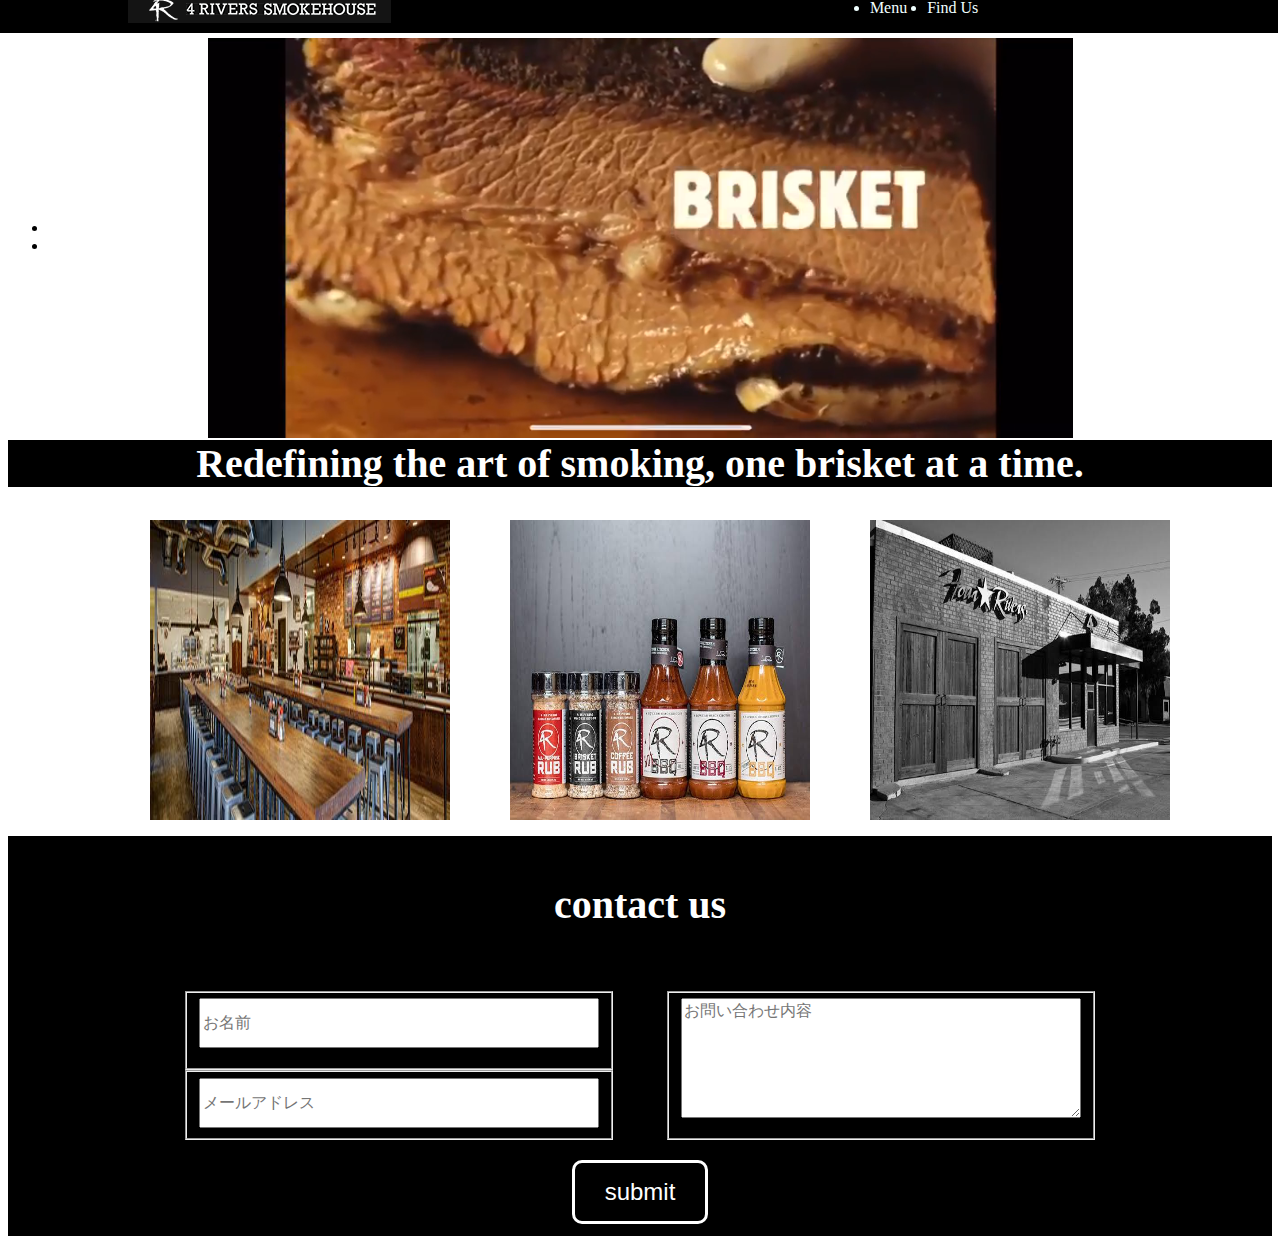
==== index.html @ 0599948c "update" ====
<!DOCTYPE html>
<html lang="en">
<head>
    <meta charset="UTF-8">
    <meta name="viewport" content="width=device-width, initial-scale=1.0">
    <meta http-equiv="X-UA-Compatible" content="ie=edge">
    <link rel="stylesheet" href="assets/css/style.css">
    <title>4 Rivers Smokehouse</title>
</head>
<body>
    <header id="fixed">
      <div class="icon">
          <img src="assets/img/スクリーンショット 2019-05-20 12.54.20.png" alt="logo">
      </div>
      <ul class = 'header-right'>
         <li>Menu</li>
         <li>Find Us</li>
    </header>
    <main id="video">
        
        <h1>HOT BRISKET NOW</h1>
        <ul>
            <li>18 YEARS TO MASTER</li>
            <li>YOURS TO SAVOR</li>
        </ul>

    <div class="btns">
        <button class="menu">SEE THE MENU</button>
        <button class="online">ORDER ONLINE</button>
        <video autoplay loop muted src="assets/img/IMG_1155.mov">
        </video>
       
    </div>
    </main>

    <main id="main2">
        <h2>Redefining the art of smoking,
                one brisket at a time.</h2>
      
        <ul class="img-box">
            <li>
                <img src="assets/img/IMG_1156.JPG" alt="img">
            </li>
            <li>
                <img src="assets/img/IMG_1158.JPG" alt="img">
            </li>
            <li>
                <img src="assets/img/IMG_1162.JPG" alt="img">
            </li>
        </ul>  
        
        <aside class="contact">
    <h2 class="sub-title">contact us</h2>
    <!-- form -->
    <form action="">
      <div class="form">
        <!-- 左側のフォーム -->
        <div class="form-left">
          <fieldset>
            <input  class="name" type="text" placeholder="お名前">
          </fieldset>
          <fieldset>
            <input  class="email" type="email" placeholder="メールアドレス">
          </fieldset>
        </div>
        <!-- 右側のフォーム -->
        <fieldset>
          <textarea  class="inquiry" name="" placeholder="お問い合わせ内容"></textarea>
        </fieldset>
      </div>
      <button>submit</button>
    </form>
  </aside>
    </main>
    <footer>

    </footer>  


</body>
</html>
---- assets/css/style.css ----
#fixed{
    position: fixed;
    width: 100%;
    margin-top: -25px;
    margin-left:-10px;
}

header{
    display: flex;
    justify-content: space-around;
    background-color: black;
    color: azure;
}
.icon{
    display: flex;
    align-items: center;
    margin-left: -90px;
}

.header-right {
    display: flex;
    align-items: center;
    margin-right: 80px;
  }

.header-right li:first-child{
    margin-right:20px; 
}

#video {
    display: flex;
    flex-direction: column;
    justify-content: center;
    text-align: center;
    background-repeat: no-repeat;
    background-size: cover;
    height: 400px;
    color: black;
    position: relative;
  }
 
  video {  
    width: 100%;
    height: 100%;
    position: absolute;
    top:30px;
    left:0;
  }


  #main2 h2{
      background-color: black;
      color: white;
      margin-top: 32px;
      margin-left:0;
      margin-right: 0; 
      font-size: 40px;
      text-align: center;
      font-family: 'Times New Roman', Times, serif;
  }

  .img-box {
      margin-top:0;
    display: flex;
    justify-content: center;
  }
  
  .img-box li {
    display: flex;
    flex-direction: column;
    margin-right: 60px;
    text-align: center;
  }
  
  .img-box li:last-child {
    margin-right: 0;
  }
  
  .img-box li img {
    height: 300px;
    width: 300px;
  }
  
  .img-box li span {
    font-size: 24px;
    margin-top: 20px;
  }

  .contact {
    display: flex;
    flex-direction: column;
    justify-content: center;
    text-align: center;
    height: 400px;
    background-color:black;
  }
  
  .contact .form {
    margin: 30px 0 30px;
    display: flex;
    justify-content: center;
  }
  
  .form .name {
    margin-bottom: 10px;
  }
  
  .form .name, 
  .form .email {
    height: 50px;
    width: 400px;
    box-sizing: border-box;
    font-size: 16px;
  }
  
  .form-left {
    margin-right: 50px;
  }
  
  .form .inquiry {
    height: 120px;
    width: 400px;
    box-sizing: border-box;
    font-size: 16px;
  }
  
  .contact button {
    background-color: black;
    color: #fff;
    border: 3px solid white;
    border-radius: 10px;
    font-size: 24px;
    padding: 15px 30px;
    box-sizing: border-box;
    transition-duration: 500ms;
    margin-top: -10px;
  }
  
  .contact button:hover {
    background-color: white;
    color: black;
    transition-duration: 500ms;
  }
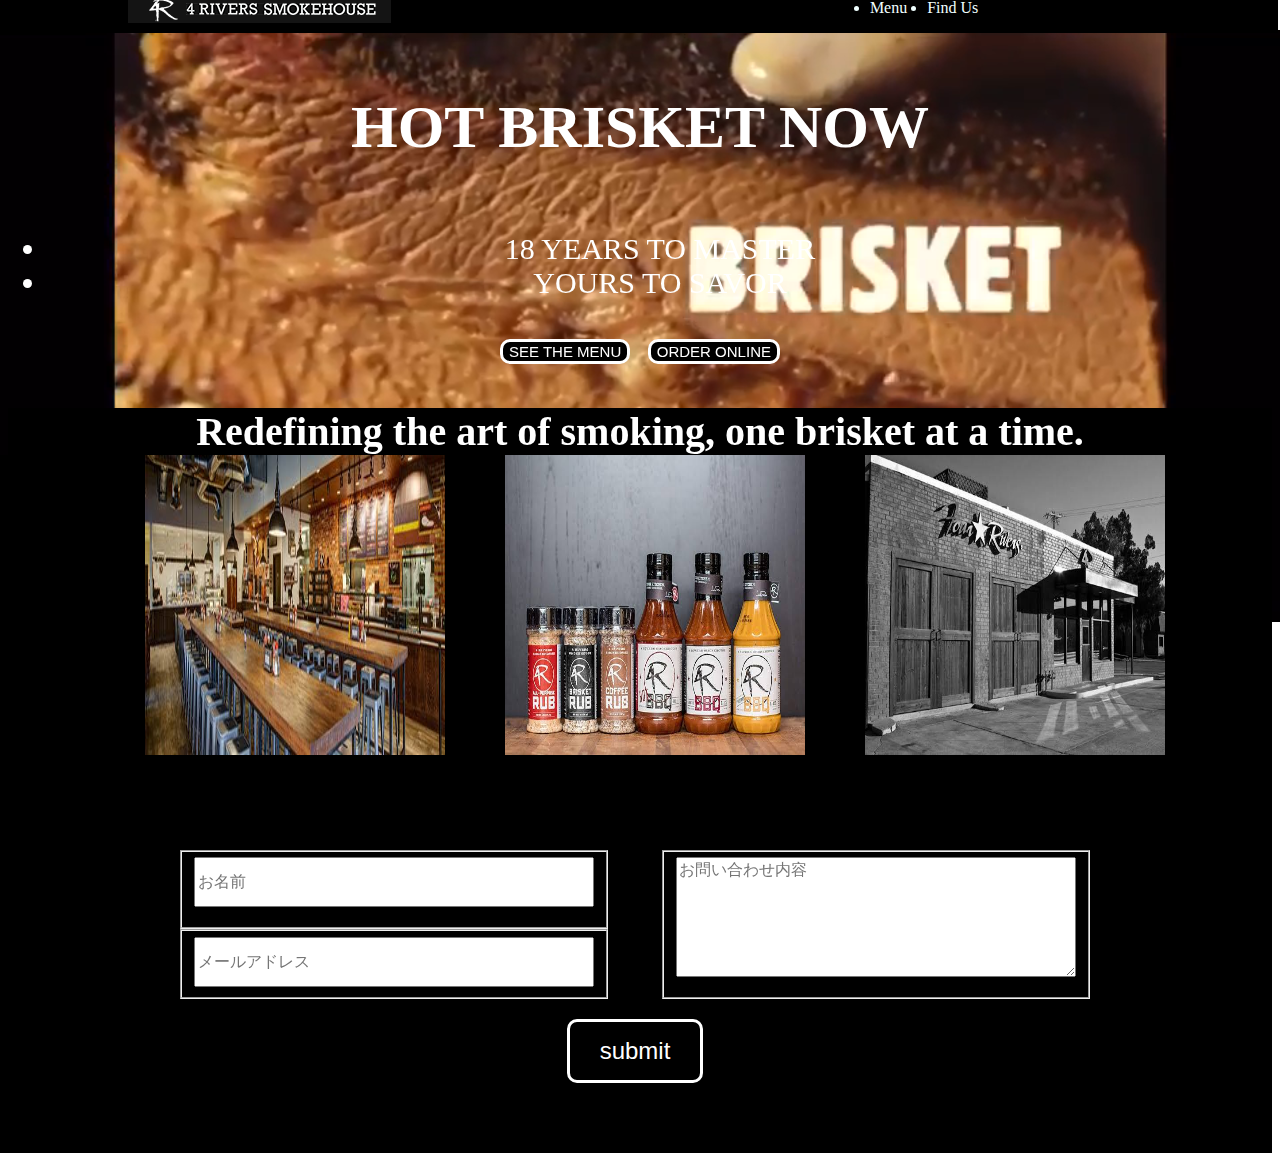
==== commit 94ef1e68: "css and html" ====
--- a/index.html
+++ b/index.html
@@ -16,6 +16,7 @@
          <li>Menu</li>
          <li>Find Us</li>
     </header>
+
     <main id="video">
         
         <h1>HOT BRISKET NOW</h1>
@@ -27,13 +28,14 @@
     <div class="btns">
         <button class="menu">SEE THE MENU</button>
         <button class="online">ORDER ONLINE</button>
+      </div>
         <video autoplay loop muted src="assets/img/IMG_1155.mov">
         </video>
        
-    </div>
+    
     </main>
 
-    <main id="main2">
+    <main2 id="main2">
         <h2>Redefining the art of smoking,
                 one brisket at a time.</h2>
       
@@ -48,7 +50,7 @@
                 <img src="assets/img/IMG_1162.JPG" alt="img">
             </li>
         </ul>  
-        
+    </main2>
         <aside class="contact">
     <h2 class="sub-title">contact us</h2>
     <!-- form -->
@@ -71,11 +73,12 @@
       <button>submit</button>
     </form>
   </aside>
-    </main>
+    
     <footer>
 
     </footer>  
 
+    
 
 </body>
-</html>+</html>
--- a/assets/css/style.css
+++ b/assets/css/style.css
@@ -4,6 +4,7 @@
     margin-top: -25px;
     margin-left:-10px;
 }
+
 
 header{
     display: flex;
@@ -35,34 +36,56 @@
     background-repeat: no-repeat;
     background-size: cover;
     height: 400px;
-    color: black;
-    position: relative;
+    color:white;
+    font-size: 30px;
+    font-family: fantasy;
   }
  
   video {  
     width: 100%;
-    height: 100%;
     position: absolute;
     top:30px;
     left:0;
+    z-index:-1;
   }
+
+  .btns button{
+    background-color: black;
+    color: #fff;
+    border: 3px solid white;
+    border-radius: 10px;
+    font-size: 15px;
+    box-sizing: border-box;
+    transition-duration: 500ms;
+  }
+  .btns button:hover {
+    background-color: white;
+    color: black;
+    transition-duration: 500ms;
+  }
+
+   .btns :first-child{
+    margin-right:10px;
+   }
 
 
   #main2 h2{
       background-color: black;
       color: white;
-      margin-top: 32px;
       margin-left:0;
       margin-right: 0; 
       font-size: 40px;
       text-align: center;
       font-family: 'Times New Roman', Times, serif;
+      margin: 0;
   }
 
   .img-box {
       margin-top:0;
     display: flex;
     justify-content: center;
+    background-color: black;
+    margin-left: -10px;
   }
   
   .img-box li {
@@ -89,10 +112,11 @@
   .contact {
     display: flex;
     flex-direction: column;
-    justify-content: center;
     text-align: center;
     height: 400px;
     background-color:black;
+    margin-top:-18px;
+    margin-left:-10px; 
   }
   
   .contact .form {
@@ -140,4 +164,14 @@
     background-color: white;
     color: black;
     transition-duration: 500ms;
-  }+  }
+  
+  body{
+  grid-template: 
+  "header"100px
+  "main"400px
+  "main2"400px
+  "aside"300px
+  "footer"100px
+  /1fr;
+}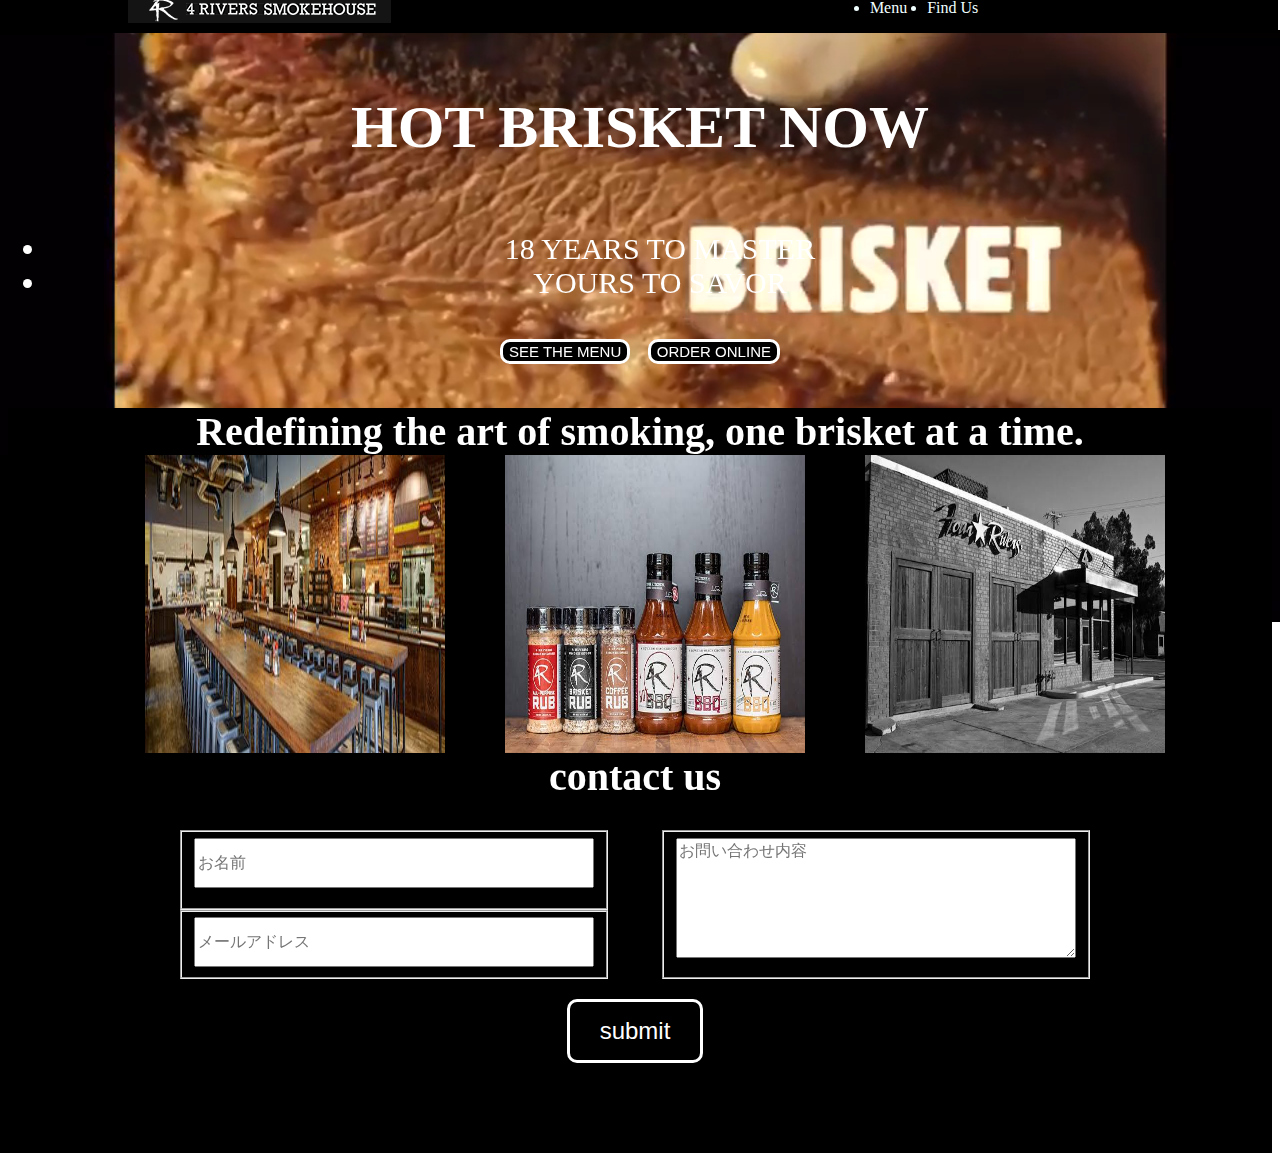
==== commit 27378303: "final html and css" ====
--- a/index.html
+++ b/index.html
@@ -16,7 +16,6 @@
          <li>Menu</li>
          <li>Find Us</li>
     </header>
-
     <main id="video">
         
         <h1>HOT BRISKET NOW</h1>
@@ -28,14 +27,13 @@
     <div class="btns">
         <button class="menu">SEE THE MENU</button>
         <button class="online">ORDER ONLINE</button>
-      </div>
         <video autoplay loop muted src="assets/img/IMG_1155.mov">
         </video>
        
-    
+    </div>
     </main>
 
-    <main2 id="main2">
+    <main id="main2">
         <h2>Redefining the art of smoking,
                 one brisket at a time.</h2>
       
@@ -50,7 +48,7 @@
                 <img src="assets/img/IMG_1162.JPG" alt="img">
             </li>
         </ul>  
-    </main2>
+        
         <aside class="contact">
     <h2 class="sub-title">contact us</h2>
     <!-- form -->
@@ -73,12 +71,11 @@
       <button>submit</button>
     </form>
   </aside>
-    
+    </main>
     <footer>
 
     </footer>  
 
-    
 
 </body>
-</html>
+</html>--- a/assets/css/style.css
+++ b/assets/css/style.css
@@ -174,4 +174,5 @@
   "aside"300px
   "footer"100px
   /1fr;
-}+}
+
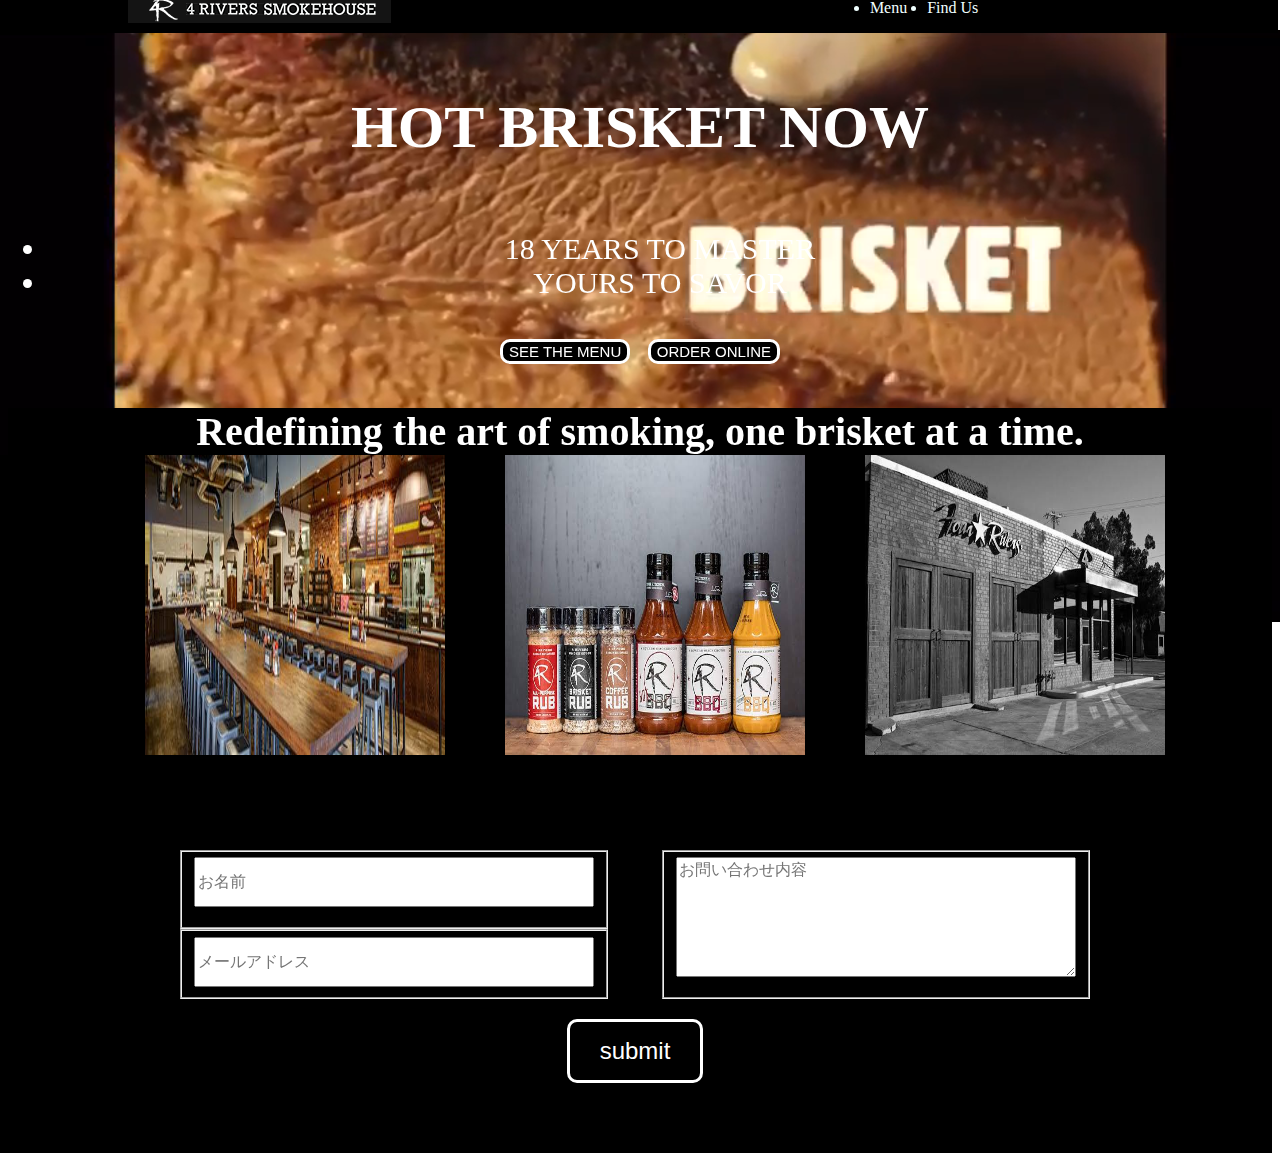
==== commit a77bdb84: "This is the 完成です" ====
--- a/index.html
+++ b/index.html
@@ -39,16 +39,16 @@
       
         <ul class="img-box">
             <li>
-                <img src="assets/img/IMG_1156.JPG" alt="img">
+                <img class="img"  src="assets/img/IMG_1156.JPG" alt="img">
             </li>
             <li>
-                <img src="assets/img/IMG_1158.JPG" alt="img">
+                <img class="img" src="assets/img/IMG_1158.JPG" alt="img">
             </li>
             <li>
-                <img src="assets/img/IMG_1162.JPG" alt="img">
+                <img class="img" src="assets/img/IMG_1162.JPG" alt="img">
             </li>
         </ul>  
-        
+      </main>
         <aside class="contact">
     <h2 class="sub-title">contact us</h2>
     <!-- form -->
@@ -71,11 +71,12 @@
       <button>submit</button>
     </form>
   </aside>
-    </main>
+    
     <footer>
 
     </footer>  
-
+<script src="https://ajax.googleapis.com/ajax/libs/jquery/3.4.1/jquery.min.js"></script>
+<script src="../group project/assets/js/app.js"></script>
 
 </body>
 </html>--- a/assets/css/style.css
+++ b/assets/css/style.css
@@ -103,6 +103,8 @@
     height: 300px;
     width: 300px;
   }
+
+ 
   
   .img-box li span {
     font-size: 24px;
@@ -176,3 +178,33 @@
   /1fr;
 }
 
+#over{
+  position: fixed;
+  top: 0;
+  width: 100%;
+  height: 100vh;
+  background-color: rgba(0, 0, 0, 0.8);
+  text-align: center;
+}
+
+
+.img-box2 {
+  position: relative;
+  margin-top: 100px;
+  display:inline-block;
+}
+
+.close {
+  position:absolute;
+  right:20px;
+  top:10px;
+  font-size:2em;
+  font-weight:bold;
+  color:#fff;
+  cursor:pointer;
+}
+
+.lightbox{
+  width: 500px;
+  height:500px;
+}
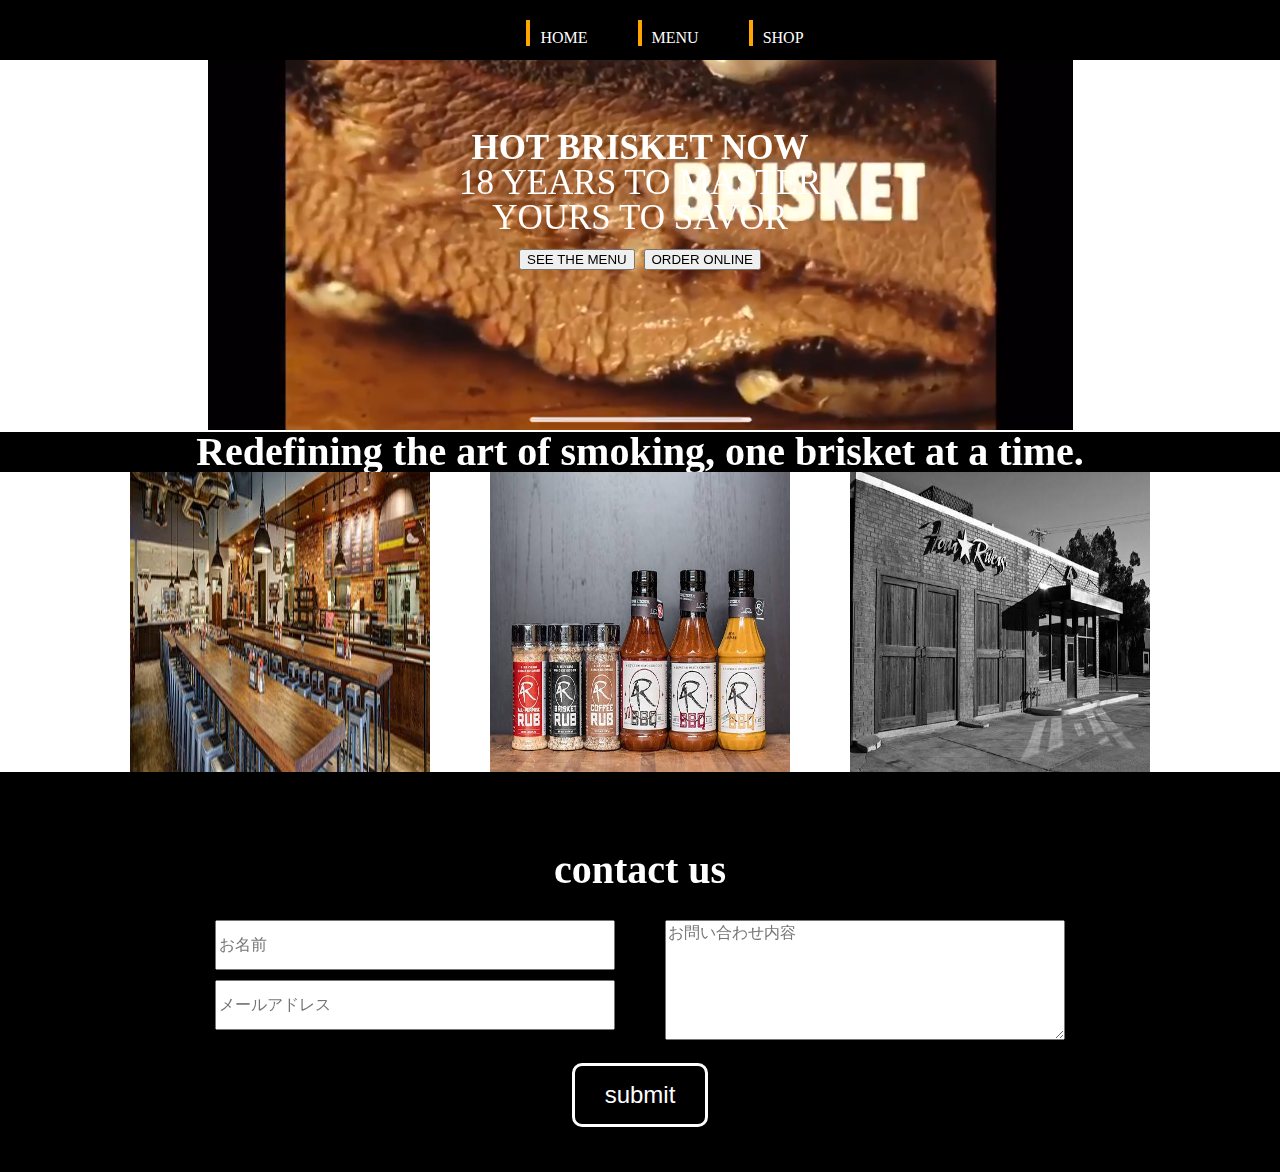
==== commit 429aa839: "akiranodesuga never mind" ====
--- a/index.html
+++ b/index.html
@@ -6,16 +6,32 @@
     <meta http-equiv="X-UA-Compatible" content="ie=edge">
     <link rel="stylesheet" href="assets/css/style.css">
     <title>4 Rivers Smokehouse</title>
+    <link rel="stylesheet" href="./assets/css/reset.css">
+    <link rel="stylesheet" href="https://use.fontawesome.com/releases/v5.8.2/css/all.css" integrity="sha384-oS3vJWv+0UjzBfQzYUhtDYW+Pj2yciDJxpsK1OYPAYjqT085Qq/1cq5FLXAZQ7Ay" crossorigin="anonymous">
 </head>
 <body>
-    <header id="fixed">
+    <!-- <header id="fixed">
       <div class="icon">
           <img src="assets/img/スクリーンショット 2019-05-20 12.54.20.png" alt="logo">
       </div>
       <ul class = 'header-right'>
          <li>Menu</li>
          <li>Find Us</li>
+    </header> -->
+    <header class="nav-containar">
+        <nav>
+            <ul>
+                <li class="nav-list"><i class="fab fa-r-project fa-2x"></i></li>
+                <li class="nav-list">HOME</li>
+                <li class="nav-list">MENU</li>
+                <li class="nav-list"> SHOP</li>
+                <li class="nav-list"><i class="fas fa-shopping-cart fa-2x"></i></li>
+            </ul>
+        </nav>
     </header>
+
+
+
     <main id="video">
         
         <h1>HOT BRISKET NOW</h1>
@@ -39,16 +55,16 @@
       
         <ul class="img-box">
             <li>
-                <img class="img"  src="assets/img/IMG_1156.JPG" alt="img">
+                <img src="assets/img/IMG_1156.JPG" alt="img">
             </li>
             <li>
-                <img class="img" src="assets/img/IMG_1158.JPG" alt="img">
+                <img src="assets/img/IMG_1158.JPG" alt="img">
             </li>
             <li>
-                <img class="img" src="assets/img/IMG_1162.JPG" alt="img">
+                <img src="assets/img/IMG_1162.JPG" alt="img">
             </li>
         </ul>  
-      </main>
+        
         <aside class="contact">
     <h2 class="sub-title">contact us</h2>
     <!-- form -->
@@ -71,12 +87,11 @@
       <button>submit</button>
     </form>
   </aside>
-    
+    </main>
     <footer>
 
     </footer>  
-<script src="https://ajax.googleapis.com/ajax/libs/jquery/3.4.1/jquery.min.js"></script>
-<script src="../group project/assets/js/app.js"></script>
+
 
 </body>
 </html>--- a/assets/css/style.css
+++ b/assets/css/style.css
@@ -1,10 +1,9 @@
-#fixed{
+/* #fixed{
     position: fixed;
     width: 100%;
     margin-top: -25px;
     margin-left:-10px;
 }
-
 
 header{
     display: flex;
@@ -26,7 +25,50 @@
 
 .header-right li:first-child{
     margin-right:20px; 
+} */
+
+/* sayaka */
+.nav-containar{
+  width: 100%;
+  position: fixed;
+  background-color: black;
+  height: 60px;
+
 }
+
+nav ul{
+  display: flex;    
+  justify-content: center;
+  margin-top: 20px;
+  
+}
+
+.nav-list{
+  margin-inline-start: 50px;
+  padding-left: 10px;
+  padding-top: 10px;
+  border-left: solid 4px orange;
+  color: white;
+
+}
+.nav-list:hover{
+  color: orange;
+}
+
+ul li:first-child{
+  border: none;
+  padding: 0;
+
+}
+
+ul li:last-child{
+  border: none;
+  padding: 0;
+}
+
+
+
+/* sayaka */
 
 #video {
     display: flex;
@@ -36,56 +78,38 @@
     background-repeat: no-repeat;
     background-size: cover;
     height: 400px;
-    color:white;
-    font-size: 30px;
+    color: black;
+    position: relative;
+    color: white;
     font-family: fantasy;
+    font-size: 35px;
   }
  
   video {  
     width: 100%;
+    height: 100%;
     position: absolute;
     top:30px;
     left:0;
-    z-index:-1;
+    z-index: -1;
   }
-
-  .btns button{
-    background-color: black;
-    color: #fff;
-    border: 3px solid white;
-    border-radius: 10px;
-    font-size: 15px;
-    box-sizing: border-box;
-    transition-duration: 500ms;
-  }
-  .btns button:hover {
-    background-color: white;
-    color: black;
-    transition-duration: 500ms;
-  }
-
-   .btns :first-child{
-    margin-right:10px;
-   }
 
 
   #main2 h2{
       background-color: black;
       color: white;
+      margin-top: 32px;
       margin-left:0;
       margin-right: 0; 
       font-size: 40px;
       text-align: center;
       font-family: 'Times New Roman', Times, serif;
-      margin: 0;
   }
 
   .img-box {
       margin-top:0;
     display: flex;
     justify-content: center;
-    background-color: black;
-    margin-left: -10px;
   }
   
   .img-box li {
@@ -103,8 +127,6 @@
     height: 300px;
     width: 300px;
   }
-
- 
   
   .img-box li span {
     font-size: 24px;
@@ -114,11 +136,10 @@
   .contact {
     display: flex;
     flex-direction: column;
+    justify-content: center;
     text-align: center;
     height: 400px;
     background-color:black;
-    margin-top:-18px;
-    margin-left:-10px; 
   }
   
   .contact .form {
@@ -166,45 +187,4 @@
     background-color: white;
     color: black;
     transition-duration: 500ms;
-  }
-  
-  body{
-  grid-template: 
-  "header"100px
-  "main"400px
-  "main2"400px
-  "aside"300px
-  "footer"100px
-  /1fr;
-}
-
-#over{
-  position: fixed;
-  top: 0;
-  width: 100%;
-  height: 100vh;
-  background-color: rgba(0, 0, 0, 0.8);
-  text-align: center;
-}
-
-
-.img-box2 {
-  position: relative;
-  margin-top: 100px;
-  display:inline-block;
-}
-
-.close {
-  position:absolute;
-  right:20px;
-  top:10px;
-  font-size:2em;
-  font-weight:bold;
-  color:#fff;
-  cursor:pointer;
-}
-
-.lightbox{
-  width: 500px;
-  height:500px;
-}
+  }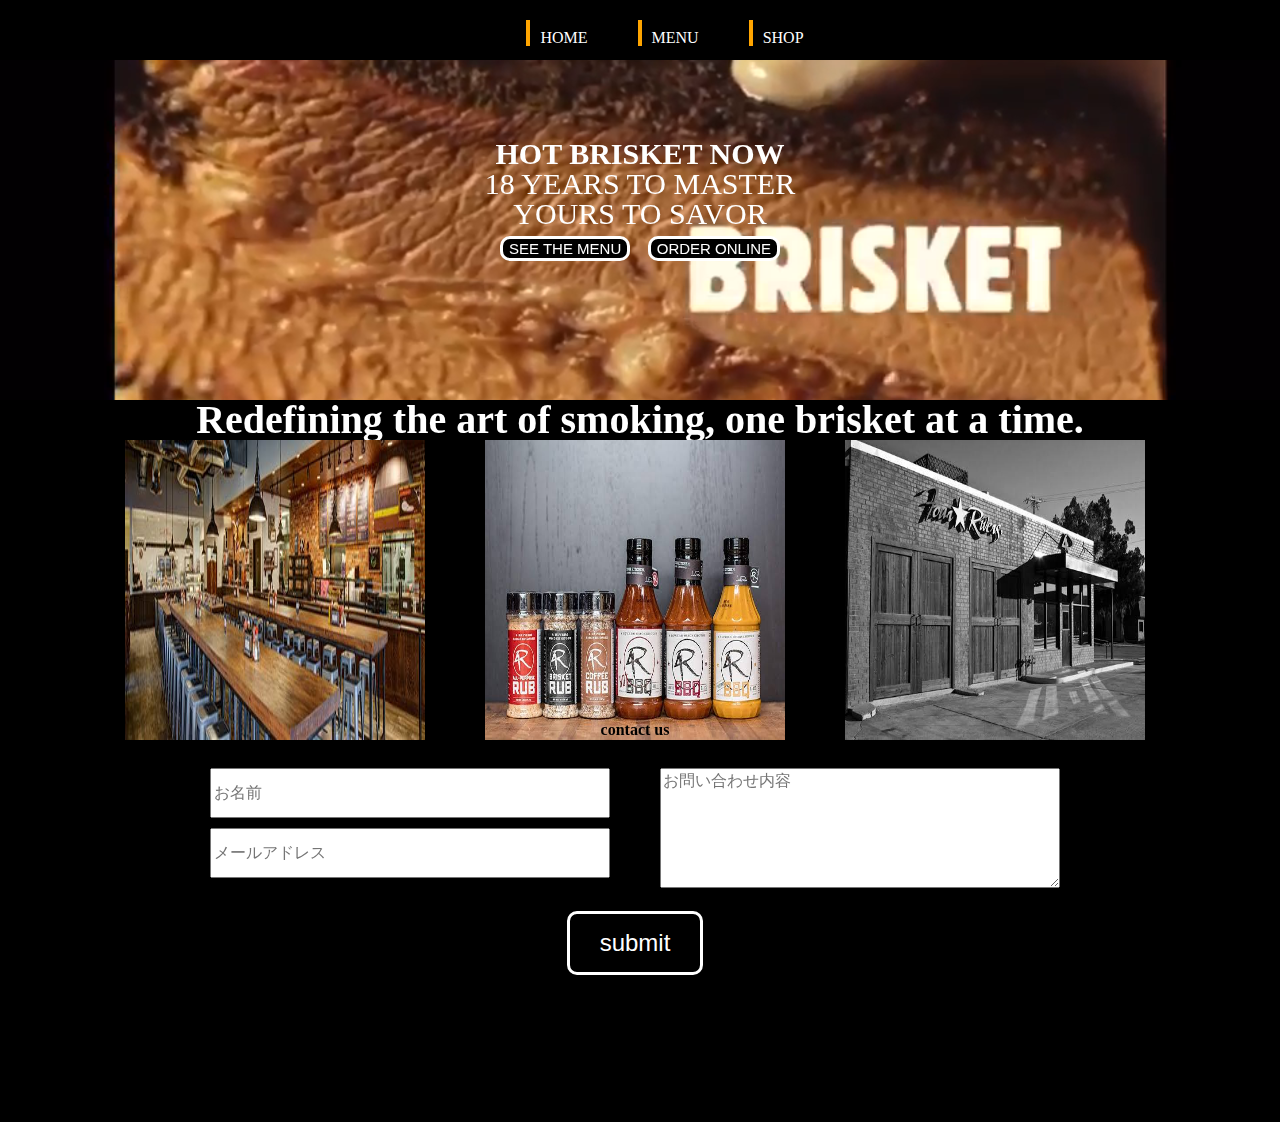
==== commit 778758f7: "Merge branch 'master' into sayaka2" ====
--- a/index.html
+++ b/index.html
@@ -55,16 +55,16 @@
       
         <ul class="img-box">
             <li>
-                <img src="assets/img/IMG_1156.JPG" alt="img">
+                <img class="img"  src="assets/img/IMG_1156.JPG" alt="img">
             </li>
             <li>
-                <img src="assets/img/IMG_1158.JPG" alt="img">
+                <img class="img" src="assets/img/IMG_1158.JPG" alt="img">
             </li>
             <li>
-                <img src="assets/img/IMG_1162.JPG" alt="img">
+                <img class="img" src="assets/img/IMG_1162.JPG" alt="img">
             </li>
         </ul>  
-        
+      </main>
         <aside class="contact">
     <h2 class="sub-title">contact us</h2>
     <!-- form -->
@@ -87,11 +87,12 @@
       <button>submit</button>
     </form>
   </aside>
-    </main>
+    
     <footer>
 
     </footer>  
-
+<script src="https://ajax.googleapis.com/ajax/libs/jquery/3.4.1/jquery.min.js"></script>
+<script src="../group project/assets/js/app.js"></script>
 
 </body>
 </html>--- a/assets/css/style.css
+++ b/assets/css/style.css
@@ -4,6 +4,7 @@
     margin-top: -25px;
     margin-left:-10px;
 }
+
 
 header{
     display: flex;
@@ -78,38 +79,56 @@
     background-repeat: no-repeat;
     background-size: cover;
     height: 400px;
-    color: black;
-    position: relative;
-    color: white;
+    color:white;
+    font-size: 30px;
     font-family: fantasy;
-    font-size: 35px;
   }
  
   video {  
     width: 100%;
-    height: 100%;
     position: absolute;
     top:30px;
     left:0;
-    z-index: -1;
-  }
+    z-index:-1;
+  }
+
+  .btns button{
+    background-color: black;
+    color: #fff;
+    border: 3px solid white;
+    border-radius: 10px;
+    font-size: 15px;
+    box-sizing: border-box;
+    transition-duration: 500ms;
+  }
+  .btns button:hover {
+    background-color: white;
+    color: black;
+    transition-duration: 500ms;
+  }
+
+   .btns :first-child{
+    margin-right:10px;
+   }
 
 
   #main2 h2{
       background-color: black;
       color: white;
-      margin-top: 32px;
       margin-left:0;
       margin-right: 0; 
       font-size: 40px;
       text-align: center;
       font-family: 'Times New Roman', Times, serif;
+      margin: 0;
   }
 
   .img-box {
       margin-top:0;
     display: flex;
     justify-content: center;
+    background-color: black;
+    margin-left: -10px;
   }
   
   .img-box li {
@@ -127,6 +146,8 @@
     height: 300px;
     width: 300px;
   }
+
+ 
   
   .img-box li span {
     font-size: 24px;
@@ -136,10 +157,11 @@
   .contact {
     display: flex;
     flex-direction: column;
-    justify-content: center;
     text-align: center;
     height: 400px;
     background-color:black;
+    margin-top:-18px;
+    margin-left:-10px; 
   }
   
   .contact .form {
@@ -187,4 +209,45 @@
     background-color: white;
     color: black;
     transition-duration: 500ms;
-  }+  }
+  
+  body{
+  grid-template: 
+  "header"100px
+  "main"400px
+  "main2"400px
+  "aside"300px
+  "footer"100px
+  /1fr;
+}
+
+#over{
+  position: fixed;
+  top: 0;
+  width: 100%;
+  height: 100vh;
+  background-color: rgba(0, 0, 0, 0.8);
+  text-align: center;
+}
+
+
+.img-box2 {
+  position: relative;
+  margin-top: 100px;
+  display:inline-block;
+}
+
+.close {
+  position:absolute;
+  right:20px;
+  top:10px;
+  font-size:2em;
+  font-weight:bold;
+  color:#fff;
+  cursor:pointer;
+}
+
+.lightbox{
+  width: 500px;
+  height:500px;
+}
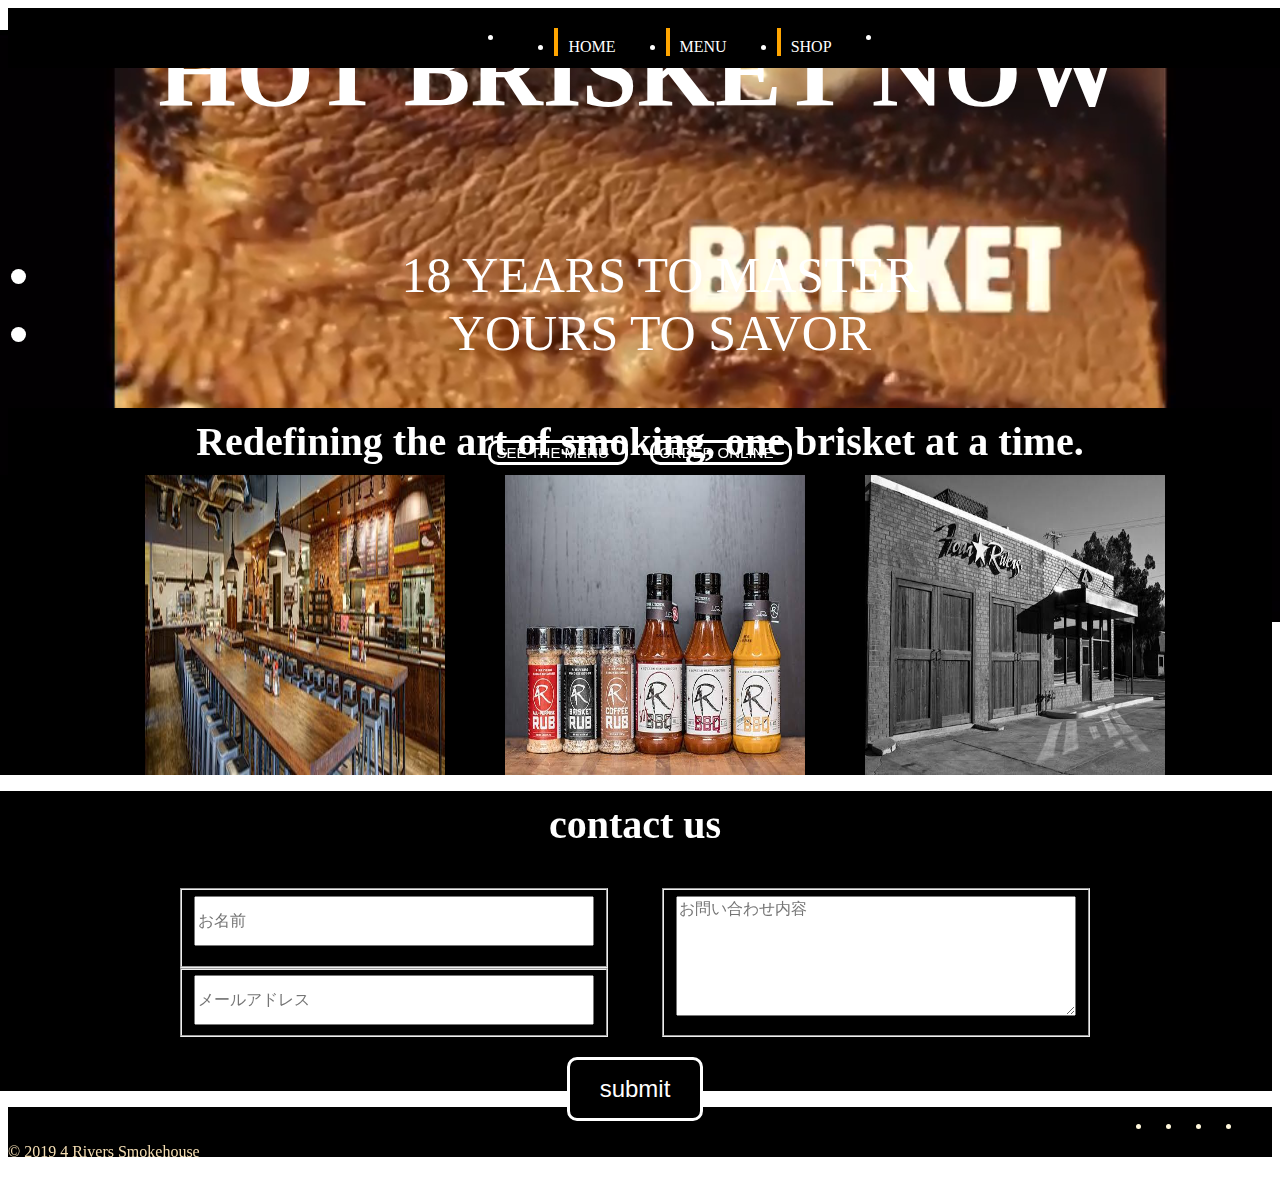
==== commit 44bc2331: "Linked all pages. DONE!" ====
--- a/index.html
+++ b/index.html
@@ -1,98 +1,185 @@
 <!DOCTYPE html>
+
 <html lang="en">
+
 <head>
+
     <meta charset="UTF-8">
+
     <meta name="viewport" content="width=device-width, initial-scale=1.0">
+
     <meta http-equiv="X-UA-Compatible" content="ie=edge">
+
     <link rel="stylesheet" href="assets/css/style.css">
+
     <title>4 Rivers Smokehouse</title>
-    <link rel="stylesheet" href="./assets/css/reset.css">
+    <link rel="stylesheet" href="../Team project sayaka's file/assets/css/reset.css">
     <link rel="stylesheet" href="https://use.fontawesome.com/releases/v5.8.2/css/all.css" integrity="sha384-oS3vJWv+0UjzBfQzYUhtDYW+Pj2yciDJxpsK1OYPAYjqT085Qq/1cq5FLXAZQ7Ay" crossorigin="anonymous">
+    <link rel="stylesheet" href="../Team project sayaka's file/assets/css/style.css">
+
+
 </head>
+
 <body>
+  <!-- Mae initial code -->
     <!-- <header id="fixed">
+
       <div class="icon">
+
           <img src="assets/img/スクリーンショット 2019-05-20 12.54.20.png" alt="logo">
+
       </div>
+
       <ul class = 'header-right'>
+
          <li>Menu</li>
+
          <li>Find Us</li>
+
     </header> -->
-    <header class="nav-containar">
-        <nav>
-            <ul>
-                <li class="nav-list"><i class="fab fa-r-project fa-2x"></i></li>
-                <li class="nav-list">HOME</li>
-                <li class="nav-list">MENU</li>
-                <li class="nav-list"> SHOP</li>
-                <li class="nav-list"><i class="fas fa-shopping-cart fa-2x"></i></li>
-            </ul>
-        </nav>
-    </header>
+
+     <!-- navgation bar -->
+  <header class="nav-containar">
+    <nav>
+      <ul>
+          <li class="nav-list"> <a class="text-deco" href="https://4rsmokehouse.com/"><i class="fab fa-r-project fa-2x"></i></a></li>
+          <li class="nav-list"> <a class="text-deco" href="../Team project sayaka's file/index.html"> HOME</a></li>
+          <li class="nav-list"> <a class="text-deco" href="../Team project sayaka's file/sayaka.html"> MENU </a></li>
+          <li class="nav-list"> <a class="text-deco" href="../Team project sayaka's file/team repository/akiraindex.html"> SHOP </a></li>
+          <li class="nav-list"> <a class="text-deco" href="https://4rsmokehouse.com/store/cart/"><i class="fas fa-shopping-cart fa-2x"></i></a></li>
+        </ul>
+    </nav>
+  </header>
+
+    <main id="video">
+
+        
+
+        <h1>HOT BRISKET NOW</h1>
+
+        <ul>
+
+            <li>18 YEARS TO MASTER</li>
+
+            <li>YOURS TO SAVOR</li>
+
+        </ul>
 
 
 
-    <main id="video">
-        
-        <h1>HOT BRISKET NOW</h1>
-        <ul>
-            <li>18 YEARS TO MASTER</li>
-            <li>YOURS TO SAVOR</li>
-        </ul>
+    <div class="btns">
 
-    <div class="btns">
-        <button class="menu">SEE THE MENU</button>
-        <button class="online">ORDER ONLINE</button>
+        <button class="menu"> <a class="text-deco" href="../Team project sayaka's file/sayaka.html">SEE THE MENU </a></button>
+
+        <button class="online"> <a class="text-deco" href="../Team project sayaka's file/team repository/akiraindex.html">ORDER ONLINE </a></button>
+
         <video autoplay loop muted src="assets/img/IMG_1155.mov">
+
         </video>
+
        
+
     </div>
+
     </main>
 
+
+
     <main id="main2">
+
         <h2>Redefining the art of smoking,
+
                 one brisket at a time.</h2>
+
       
+
         <ul class="img-box">
+
             <li>
+
                 <img class="img"  src="assets/img/IMG_1156.JPG" alt="img">
+
             </li>
+
             <li>
+
                 <img class="img" src="assets/img/IMG_1158.JPG" alt="img">
+
             </li>
+
             <li>
+
                 <img class="img" src="assets/img/IMG_1162.JPG" alt="img">
+
             </li>
+
         </ul>  
-      </main>
-        <aside class="contact">
-    <h2 class="sub-title">contact us</h2>
-    <!-- form -->
-    <form action="">
-      <div class="form">
-        <!-- 左側のフォーム -->
-        <div class="form-left">
+
+    </main>
+
+    <aside class="contact">
+
+      <h2 class="sub-title">contact us</h2>
+
+      <!-- form -->
+
+      <form action="">
+
+        <div class="form">
+
+          <!-- 左側のフォーム -->
+
+          <div class="form-left">
+
+            <fieldset>
+
+              <input  class="name" type="text" placeholder="お名前">
+
+            </fieldset>
+
+            <fieldset>
+
+              <input  class="email" type="email" placeholder="メールアドレス">
+
+            </fieldset>
+
+          </div>
+
+          <!-- 右側のフォーム -->
+
           <fieldset>
-            <input  class="name" type="text" placeholder="お名前">
+
+            <textarea  class="inquiry" name="" placeholder="お問い合わせ内容"></textarea>
+
           </fieldset>
-          <fieldset>
-            <input  class="email" type="email" placeholder="メールアドレス">
-          </fieldset>
+
         </div>
-        <!-- 右側のフォーム -->
-        <fieldset>
-          <textarea  class="inquiry" name="" placeholder="お問い合わせ内容"></textarea>
-        </fieldset>
-      </div>
-      <button>submit</button>
-    </form>
-  </aside>
+
+        <button>submit</button>
+
+      </form>
+
+    </aside>
+
     
-    <footer>
+    <!-- sayaka add footer -->
+    <footer class="footer">
+      <p>© 2019 4 Rivers Smokehouse</p>
+      <ul class="sns-icons">
+          <li><i class="fab fa-facebook-square fa-2x"></i></li>
+          <li><i class="fab fa-twitter-square fa-2x"></i></li>
+          <li><i class="fab fa-pinterest-square fa-2x"></i></li>
+          <li><i class="fab fa-android fa-2x"></i></li>
+      </ul>
 
-    </footer>  
+  </footer>
+
 <script src="https://ajax.googleapis.com/ajax/libs/jquery/3.4.1/jquery.min.js"></script>
-<script src="../group project/assets/js/app.js"></script>
+
+<script src="../Team project sayaka's file/assets/js/app.js"></script>
+
+
 
 </body>
+
 </html>--- a/assets/css/style.css
+++ b/assets/css/style.css
@@ -1,34 +1,64 @@
+/* Mae initial code */
 /* #fixed{
-    position: fixed;
-    width: 100%;
-    margin-top: -25px;
-    margin-left:-10px;
-}
+
+  position: fixed;
+
+  width: 100%;
+
+  margin-top: -25px;
+
+  margin-left:-10px;
+
+}
+
+
+
 
 
 header{
-    display: flex;
-    justify-content: space-around;
-    background-color: black;
-    color: azure;
-}
+
+  display: flex;
+
+  justify-content: space-around;
+
+  background-color: black;
+
+  color: azure;
+
+}
+
 .icon{
-    display: flex;
-    align-items: center;
-    margin-left: -90px;
-}
+
+  display: flex;
+
+  align-items: center;
+
+  margin-left: -90px;
+
+}
+
+
 
 .header-right {
-    display: flex;
-    align-items: center;
-    margin-right: 80px;
-  }
+
+  display: flex;
+
+  align-items: center;
+
+  margin-right: 80px;
+
+}
+
+
 
 .header-right li:first-child{
-    margin-right:20px; 
+
+  margin-right:20px; 
+
 } */
 
-/* sayaka */
+/* Sayaka nav  */
+/* header */
 .nav-containar{
   width: 100%;
   position: fixed;
@@ -52,9 +82,6 @@
   color: white;
 
 }
-.nav-list:hover{
-  color: orange;
-}
 
 ul li:first-child{
   border: none;
@@ -67,187 +94,382 @@
   padding: 0;
 }
 
-
-
-/* sayaka */
+.text-deco{
+  text-decoration: none;
+  color: white;
+}
+
+a:hover{
+  color: orange;
+}
+
+
+
+/* main section start */
 
 #video {
-    display: flex;
-    flex-direction: column;
-    justify-content: center;
+
+  display: flex;
+
+  flex-direction: column;
+
+  justify-content: center;
+
+  text-align: center;
+
+  background-repeat: no-repeat;
+
+  background-size: cover;
+
+  height: 400px;
+
+  color:white;
+
+  font-size: 50px;
+
+  font-family: fantasy;
+
+}
+
+
+
+video {  
+
+  width: 100%;
+
+  position: absolute;
+
+  top:30px;
+
+  left:0;
+
+  z-index:-1;
+
+}
+
+
+
+.btns button{
+
+  background-color: black;
+
+  color: #fff;
+
+  border: 3px solid white;
+
+  border-radius: 10px;
+
+  font-size: 15px;
+
+  box-sizing: border-box;
+
+  transition-duration: 500ms;
+
+}
+
+.btns button:hover {
+
+  background-color: white;
+
+  color: black;
+
+  transition-duration: 500ms;
+
+}
+
+
+
+ .btns :first-child{
+
+  margin-right:10px;
+
+ }
+
+
+
+
+
+#main2 h2, .sub-title{
+
+    background-color: black;
+
+    color: white;
+
+    margin-left:0;
+
+    margin-right: 0; 
+
+    font-size: 40px;
+
     text-align: center;
-    background-repeat: no-repeat;
-    background-size: cover;
-    height: 400px;
-    color:white;
-    font-size: 30px;
-    font-family: fantasy;
-  }
- 
-  video {  
-    width: 100%;
-    position: absolute;
-    top:30px;
-    left:0;
-    z-index:-1;
-  }
-
-  .btns button{
-    background-color: black;
-    color: #fff;
-    border: 3px solid white;
-    border-radius: 10px;
-    font-size: 15px;
-    box-sizing: border-box;
-    transition-duration: 500ms;
-  }
-  .btns button:hover {
-    background-color: white;
-    color: black;
-    transition-duration: 500ms;
-  }
-
-   .btns :first-child{
-    margin-right:10px;
-   }
-
-
-  #main2 h2{
-      background-color: black;
-      color: white;
-      margin-left:0;
-      margin-right: 0; 
-      font-size: 40px;
-      text-align: center;
-      font-family: 'Times New Roman', Times, serif;
-      margin: 0;
-  }
-
-  .img-box {
-      margin-top:0;
-    display: flex;
-    justify-content: center;
-    background-color: black;
-    margin-left: -10px;
-  }
+
+    font-family: 'Times New Roman', Times, serif;
+
+    margin: 0;
+    padding: 10px;
+
+}
+
+
+
+.img-box {
+
+    margin-top:0;
+
+  display: flex;
+
+  justify-content: center;
+
+  background-color: black;
+
+  margin-left: -10px;
+
+}
+
+
+
+.img-box li {
+
+  display: flex;
+
+  flex-direction: column;
+
+  margin-right: 60px;
+
+  text-align: center;
+
+}
+
+
+
+.img-box li:last-child {
+
+  margin-right: 0;
+
+}
+
+
+
+.img-box li img {
+
+  height: 300px;
+
+  width: 300px;
+
+}
+
+
+
+
+
+
+
+.img-box li span {
+
+  font-size: 24px;
+
+  margin-top: 20px;
+
+}
+
+
+
+.contact {
+
+  display: flex;
+  flex-direction: column;
+  text-align: center;
+  height: 300px;
+  background-color: black;
+  margin-top: 0;
+  margin-left: -10px;
+  color: white;
+
+}
+
+
+
+.contact .form {
+
+  margin: 30px 0 30px;
+
+  display: flex;
+
+  justify-content: center;
+
+}
+
+
+
+.form .name {
+
+  margin-bottom: 10px;
+
+}
+
+
+
+.form .name, 
+
+.form .email {
+
+  height: 50px;
+
+  width: 400px;
+
+  box-sizing: border-box;
+
+  font-size: 16px;
+
+}
+
+
+
+.form-left {
+
+  margin-right: 50px;
+
+}
+
+
+
+.form .inquiry {
+
+  height: 120px;
+
+  width: 400px;
+
+  box-sizing: border-box;
+
+  font-size: 16px;
+
+}
+
+
+
+.contact button {
+
+  background-color: black;
+
+  color: #fff;
+
+  border: 3px solid white;
+
+  border-radius: 10px;
+
+  font-size: 24px;
+
+  padding: 15px 30px;
+
+  box-sizing: border-box;
+
+  transition-duration: 500ms;
+
+  margin-top: -10px;
+
+}
+
+
+
+.contact button:hover {
+
+  background-color: white;
+
+  color: black;
+
+  transition-duration: 500ms;
+
+}
+
+/* sayaka add footer */
+.footer{
+  background-color: black;
+  width: 100%;
+  height: 50px;
+  color: wheat;
+}
+
+.footer p{
+  padding-top: 20px;
+  float: left;
+}
+
+.sns-icons{
+  display: flex;
+  flex-direction: row;
+  justify-content: flex-end;
+  color: cornsilk;
+  margin-right: 30px;
+  padding-top: 10px;
   
-  .img-box li {
-    display: flex;
-    flex-direction: column;
-    margin-right: 60px;
-    text-align: center;
-  }
-  
-  .img-box li:last-child {
-    margin-right: 0;
-  }
-  
-  .img-box li img {
-    height: 300px;
-    width: 300px;
-  }
-
- 
-  
-  .img-box li span {
-    font-size: 24px;
-    margin-top: 20px;
-  }
-
-  .contact {
-    display: flex;
-    flex-direction: column;
-    text-align: center;
-    height: 400px;
-    background-color:black;
-    margin-top:-18px;
-    margin-left:-10px; 
-  }
-  
-  .contact .form {
-    margin: 30px 0 30px;
-    display: flex;
-    justify-content: center;
-  }
-  
-  .form .name {
-    margin-bottom: 10px;
-  }
-  
-  .form .name, 
-  .form .email {
-    height: 50px;
-    width: 400px;
-    box-sizing: border-box;
-    font-size: 16px;
-  }
-  
-  .form-left {
-    margin-right: 50px;
-  }
-  
-  .form .inquiry {
-    height: 120px;
-    width: 400px;
-    box-sizing: border-box;
-    font-size: 16px;
-  }
-  
-  .contact button {
-    background-color: black;
-    color: #fff;
-    border: 3px solid white;
-    border-radius: 10px;
-    font-size: 24px;
-    padding: 15px 30px;
-    box-sizing: border-box;
-    transition-duration: 500ms;
-    margin-top: -10px;
-  }
-  
-  .contact button:hover {
-    background-color: white;
-    color: black;
-    transition-duration: 500ms;
-  }
-  
-  body{
-  grid-template: 
-  "header"100px
-  "main"400px
-  "main2"400px
-  "aside"300px
-  "footer"100px
-  /1fr;
-}
+}
+
+.sns-icons li{
+  margin-left: 30px;
+}
+
+
+
+
+
+/* lightbox  */
 
 #over{
-  position: fixed;
-  top: 0;
-  width: 100%;
-  height: 100vh;
-  background-color: rgba(0, 0, 0, 0.8);
-  text-align: center;
-}
+
+position: fixed;
+
+top: 0;
+
+width: 100%;
+
+height: 100vh;
+
+background-color: rgba(0, 0, 0, 0.8);
+
+text-align: center;
+
+}
+
+
+
 
 
 .img-box2 {
-  position: relative;
-  margin-top: 100px;
-  display:inline-block;
-}
+
+position: relative;
+
+margin-top: 100px;
+
+display:inline-block;
+
+}
+
+
 
 .close {
-  position:absolute;
-  right:20px;
-  top:10px;
-  font-size:2em;
-  font-weight:bold;
-  color:#fff;
-  cursor:pointer;
-}
+
+position:absolute;
+
+right:20px;
+
+top:10px;
+
+font-size:2em;
+
+font-weight:bold;
+
+color:#fff;
+
+cursor:pointer;
+
+}
+
+
 
 .lightbox{
-  width: 500px;
-  height:500px;
-}
+
+width: 500px;
+
+height:500px;
+
+}